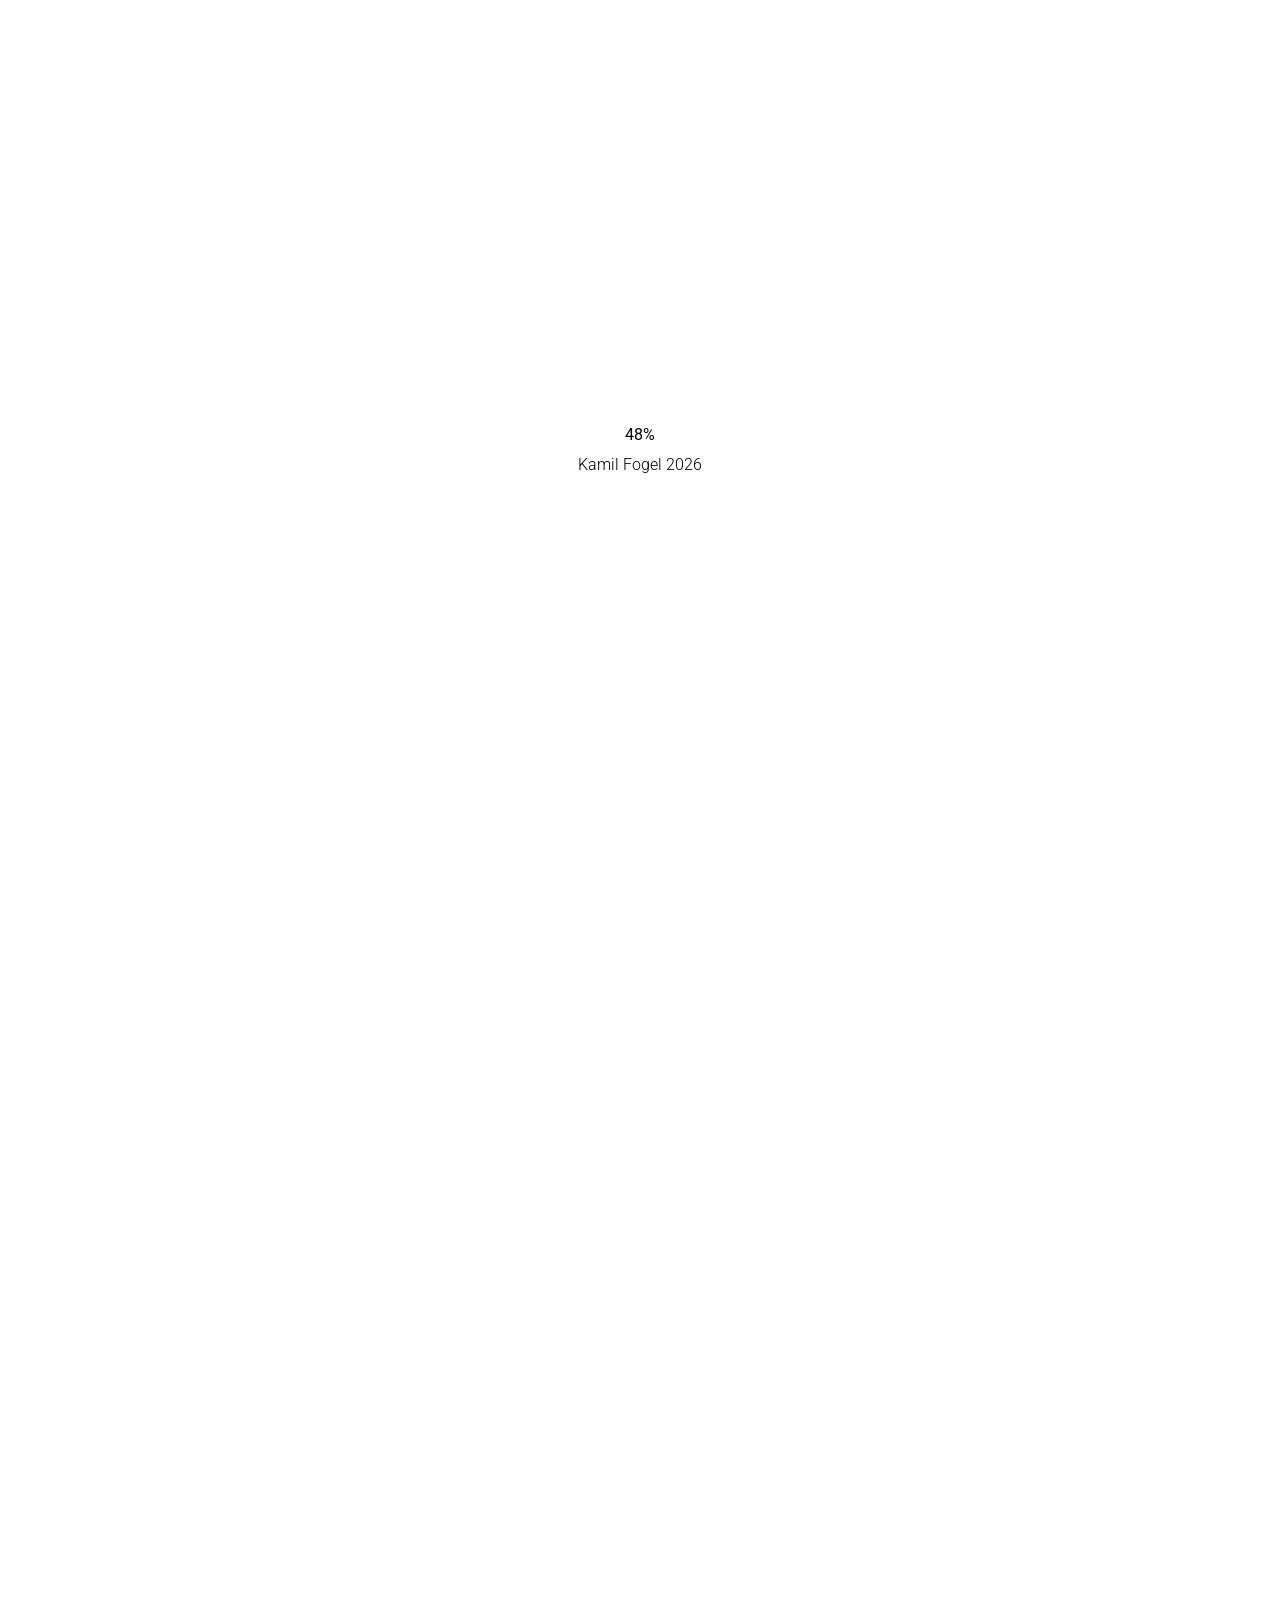
==== index.html @ c2417570 "Add preloader and fix hero 3D loading issue" ====
<!DOCTYPE html>
<html lang="en">
<head>
  <meta charset="UTF-8" />
  <meta name="viewport" content="width=device-width, initial-scale=1.0" />
  <title>Kamil Fogel — Portfolio</title>
  <link rel="preconnect" href="https://fonts.googleapis.com" />
  <link rel="preconnect" href="https://fonts.gstatic.com" crossorigin />
  <link href="https://fonts.googleapis.com/css2?family=Instrument+Serif:ital@0;1&family=Roboto:wght@300;400&display=swap" rel="stylesheet" />
  <link rel="stylesheet" href="typography.css" />
  <script src="nav-auto-hide.js" defer></script>
  <script type="importmap">
    {
      "imports": {
        "three": "https://unpkg.com/three@0.170.0/build/three.module.js",
        "three/addons/": "https://unpkg.com/three@0.170.0/examples/jsm/"
      }
    }
  </script>
  <style>
    *, *::before, *::after {
      box-sizing: border-box;
      margin: 0;
      padding: 0;
    }

    html, body {
      min-height: 100%;
    }

    /* Home: no horizontal page scroll; hero canvas is full viewport width and centered (typography.css override). */
    html,
    body {
      overflow-x: hidden !important;
    }

    .container {
      width: 100%;
      max-width: none;
      margin-left: auto;
      margin-right: auto;
      padding-left: var(--container-pad);
      padding-right: var(--container-pad);
      box-sizing: border-box;
    }

    body {
      background: #ffffff;
      transition: opacity 0.5s ease;
    }

    body.page-exit {
      opacity: 0;
    }

    /* —— Site preloader (hero 3D asset) —— */
    .site-preloader {
      position: fixed;
      inset: 0;
      z-index: 9999;
      display: flex;
      align-items: center;
      justify-content: center;
      background: #ffffff;
      opacity: 1;
      visibility: visible;
      transition: opacity 0.65s cubic-bezier(0.25, 0.1, 0.25, 1),
        visibility 0s linear 0s;
      pointer-events: all;
    }

    .site-preloader.is-done {
      opacity: 0;
      visibility: hidden;
      transition: opacity 0.65s cubic-bezier(0.25, 0.1, 0.25, 1),
        visibility 0s linear 0.65s;
      pointer-events: none;
    }

    .site-preloader__inner {
      display: flex;
      flex-direction: column;
      align-items: center;
      gap: 0.35em;
      text-align: center;
      font-family: 'Roboto', sans-serif;
      line-height: 1.5;
      color: #000000;
      -webkit-font-smoothing: antialiased;
    }

    .site-preloader__pct,
    .site-preloader__title {
      margin: 0;
      font-size: 16px;
    }

    .site-preloader__pct {
      font-weight: 400;
    }

    .site-preloader__title {
      font-weight: 300;
    }

    body.site-preloader-active .page-main {
      opacity: 0;
    }

    body.site-preloader-reveal .page-main {
      opacity: 1;
      transition: opacity 0.7s cubic-bezier(0.22, 1, 0.36, 1);
    }

    body.site-preloader-active nav.site-header,
    body.site-preloader-active .hero-3d__base,
    body.site-preloader-active .hero-3d__canvas-mount,
    body.site-preloader-active .site-contact {
      animation: none !important;
      opacity: 0 !important;
    }

    body.site-preloader-reveal nav.site-header {
      opacity: 0;
      animation: landingNavDrop 1.1s cubic-bezier(0.22, 1, 0.36, 1) 0.12s forwards;
    }

    body.site-preloader-reveal .hero-3d__base {
      opacity: 0;
      animation: landingBlackRise 1.25s cubic-bezier(0.22, 1, 0.36, 1) 0.28s forwards;
    }

    body.site-preloader-reveal .hero-3d__canvas-mount {
      opacity: 0;
      animation: landingPinkFade 1.2s cubic-bezier(0.22, 1, 0.36, 1) 0.06s forwards;
    }

    body.site-preloader-reveal .site-contact {
      opacity: 0;
      animation: landingContactRise 1.1s cubic-bezier(0.22, 1, 0.36, 1) 0.48s forwards;
    }

    @media (prefers-reduced-motion: reduce) {
      .site-preloader,
      .site-preloader.is-done {
        transition-duration: 0.2s;
      }

      body.site-preloader-reveal .page-main {
        transition-duration: 0.2s;
      }

      body.site-preloader-reveal nav.site-header,
      body.site-preloader-reveal .hero-3d__base,
      body.site-preloader-reveal .hero-3d__canvas-mount,
      body.site-preloader-reveal .site-contact {
        animation: none !important;
        opacity: 1 !important;
      }
    }

    a.project-card {
      color: inherit;
      text-decoration: none;
      display: flex;
      flex-direction: column;
      gap: 0.75rem;
      min-width: 0;
    }

    a.project-card:focus-visible {
      outline: 2px solid #000000;
      outline-offset: 4px;
    }

    .custom-cursor {
      position: fixed;
      left: 0;
      top: 0;
      z-index: 10000;
      pointer-events: none;
      display: inline-flex;
      align-items: center;
      justify-content: center;
      padding: 0;
      margin: 0;
      background: none;
      border: none;
      box-shadow: none;
      backdrop-filter: none;
      -webkit-backdrop-filter: none;
      letter-spacing: -0.01em;
      text-transform: lowercase;
      white-space: nowrap;
      transform: translate3d(-100px, -100px, 0);
      opacity: 0;
      transition: opacity 0.25s ease;
    }

    .custom-cursor.is-visible {
      opacity: 1;
    }

    .custom-cursor.is-suppressed-in-about {
      opacity: 0 !important;
      transition: opacity 0.25s ease;
    }

    @keyframes landingPinkFade {
      from { opacity: 0; }
      to { opacity: 1; }
    }

    @keyframes landingBlackRise {
      from {
        opacity: 0;
        transform: translateY(18px);
      }
      to {
        opacity: 1;
        transform: translateY(0);
      }
    }

    @keyframes landingNavDrop {
      from {
        opacity: 0;
        transform: translateY(-12px);
      }
      to {
        opacity: 1;
        transform: translateY(0);
      }
    }

    @keyframes landingContactRise {
      from {
        opacity: 0;
        transform: translateY(16px);
      }
      to {
        opacity: 1;
        transform: translateY(0);
      }
    }

    nav.site-header {
      position: fixed;
      top: 0;
      left: 0;
      right: 0;
      z-index: 5000;
      padding: 0;
      background: transparent;
      will-change: transform;
      opacity: 0;
      animation: landingNavDrop 1.1s cubic-bezier(0.22, 1, 0.36, 1) 1.23s forwards;
    }

    /* After intro animation: no keyframe fill so nav-auto-hide can own transform/opacity */
    nav.site-header.site-header--landing-done {
      animation: none;
      opacity: 1;
      transform: translateY(0);
    }

    nav .brand {
      color: inherit;
      text-decoration: none;
    }

    nav a {
      color: inherit;
      text-decoration: none;
      transition: filter 0.3s ease;
    }

    nav a:hover {
      filter: blur(4px);
    }

    .hero-view .container.hero-view__inner {
      position: relative;
      display: flex;
      flex-direction: column;
      align-items: center;
      justify-content: center;
      flex: 1 1 auto;
      width: 100%;
      padding-top: clamp(1rem, 4vh, 3rem);
      padding-bottom: clamp(1rem, 4vh, 3rem);
      padding-left: 0;
      padding-right: 0;
      max-width: none;
      overflow-x: visible;
      overflow-y: visible;
    }

    .site-contact {
      --site-contact-fade-ms: 0.55s;
      position: absolute;
      left: var(--container-pad);
      right: auto;
      bottom: 24px;
      text-align: left;
      align-items: flex-start;
      color: #000000;
      display: flex;
      flex-direction: column;
      gap: 0.15rem;
      transform: translateY(0);
      visibility: visible;
      transition: opacity var(--site-contact-fade-ms) cubic-bezier(0.25, 0.1, 0.25, 1),
        transform var(--site-contact-fade-ms) cubic-bezier(0.25, 0.1, 0.25, 1),
        visibility 0s linear 0s;
      opacity: 0;
      animation: landingContactRise 1.1s cubic-bezier(0.22, 1, 0.36, 1) 1.68s forwards;
    }

    /* After intro: drop keyframe fill so scroll hide/show can animate opacity (nav-auto-hide adds --intro-done). */
    .site-contact.site-contact--intro-done {
      animation: none;
      opacity: 1;
      transform: translateY(0);
    }

    .site-contact.is-hidden-on-scroll {
      opacity: 0;
      pointer-events: none;
      transform: translateY(12px);
      visibility: hidden;
      transition: opacity var(--site-contact-fade-ms) cubic-bezier(0.25, 0.1, 0.25, 1),
        transform var(--site-contact-fade-ms) cubic-bezier(0.25, 0.1, 0.25, 1),
        visibility 0s linear var(--site-contact-fade-ms);
    }

    .site-contact__label {
      margin: 0;
    }

    .site-contact__line {
      margin: 0;
    }

    .page-main {
      position: relative;
      padding-top: 5.5rem;
      width: 100%;
      overflow-x: visible;
    }

    .hero-view {
      position: relative;
      overflow-x: visible;
      display: flex;
      flex-direction: column;
      align-items: stretch;
      justify-content: center;
      min-height: calc(100vh - 5.5rem);
      min-height: calc(100svh - 5.5rem);
    }

    /* Hero: full-bleed stack + WebGL (no max-width grid); overflow visible through chain */
    .hero-stage {
      width: 100%;
      max-width: none;
      display: flex;
      align-items: center;
      justify-content: center;
      flex: 1 1 auto;
      min-height: 0;
      box-sizing: border-box;
      background: transparent;
      overflow: visible;
    }

    .hero-3d {
      /* Content width (layer1 + visual match to image_18); window below is 100vw to avoid clip */
      --hero-band-vw: 83.3vw;
      position: relative;
      width: 100%;
      max-width: none;
      margin: 0;
      transform-origin: center center;
      opacity: 1;
      transform: none;
      box-sizing: border-box;
      overflow: visible !important;
    }

    .hero-3d__stack {
      position: relative;
      display: flex;
      flex-direction: column;
      align-items: center;
      justify-content: center;
      width: 100%;
      max-width: none;
      min-width: 0;
      min-height: clamp(260px, 52vh, 600px);
      margin: 0 auto;
      line-height: 0;
      font-size: 0;
      overflow: visible !important;
    }

    .hero-3d__base-wrap {
      position: relative;
      z-index: 0;
      display: flex;
      align-items: center;
      justify-content: center;
      width: 100vw !important;
      max-width: none !important;
      left: 50%;
      transform: translateX(-50%);
      flex: 0 0 auto;
      box-sizing: border-box;
    }

    .hero-3d__base {
      position: relative;
      z-index: 0;
      display: block;
      width: var(--hero-band-vw, 83.3vw);
      max-width: none;
      height: auto;
      margin: 0;
      user-select: none;
      -webkit-user-drag: none;
      pointer-events: none;
      transform: none;
      transform-origin: center center;
      opacity: 0;
      animation: landingBlackRise 1.25s cubic-bezier(0.22, 1, 0.36, 1) 0.63s forwards;
    }

    .hero-3d__float-wrap {
      position: absolute;
      left: 0;
      top: 0;
      right: 0;
      bottom: 0;
      width: 100%;
      height: 100%;
      z-index: 2;
      pointer-events: none;
      perspective: 1000px;
      perspective-origin: 50% 50%;
      box-sizing: border-box;
      overflow: visible !important;
    }

    .hero-3d__float-inner {
      position: absolute;
      left: 0;
      top: 0;
      width: 100%;
      height: 100%;
      display: flex;
      align-items: center;
      justify-content: center;
      transform-style: preserve-3d;
      transform-origin: center center;
      will-change: transform;
      -webkit-backface-visibility: hidden;
      backface-visibility: hidden;
      box-sizing: border-box;
      overflow: visible !important;
    }

    /*
     * Full viewport width for WebGL raster (no edge clip on pink type); layer1 stays --hero-band-vw.
     */
    .hero-3d__canvas-mount {
      position: absolute !important;
      width: 100vw !important;
      max-width: none !important;
      left: 50% !important;
      top: 50% !important;
      transform: translate(-50%, calc(-50% - 50px)) !important;
      height: auto;
      min-height: clamp(192px, 32vw, 380px);
      max-height: min(52vh, 500px);
      overflow: visible !important;
      box-sizing: border-box;
      opacity: 0;
      animation: landingPinkFade 1.2s cubic-bezier(0.22, 1, 0.36, 1) 0.09s forwards;
    }

    .hero-3d__canvas-mount canvas {
      display: block;
      width: 100% !important;
      height: 100% !important;
      max-width: none !important;
      object-fit: contain;
    }

    @media (max-width: 767px) {
      .hero-3d__float-inner {
        transform: none !important;
      }

      /* Avoid 100vw horizontal overflow on narrow phones; keep 3D mount within hero width */
      .hero-3d__canvas-mount {
        width: 100% !important;
        max-width: 100% !important;
        left: 0 !important;
        right: 0 !important;
        margin-left: 0 !important;
        margin-right: 0 !important;
        transform: translateY(calc(-50% - 44px)) !important;
      }
    }

    @media (prefers-reduced-motion: reduce) {
      nav.site-header,
      .hero-3d__base,
      .hero-3d__canvas-mount,
      .site-contact {
        animation: none !important;
      }

      nav.site-header {
        opacity: 1 !important;
      }

      .hero-3d__base {
        opacity: 1 !important;
        transform: none !important;
      }

      .hero-3d__canvas-mount {
        opacity: 1 !important;
      }

      .site-contact {
        opacity: 1;
        transform: translateY(0);
      }
    }

    /*
     * Projects: full width inside site container (same horizontal inset as nav `.container`).
     * Column gap = 1.5rem (gap-x-6).
     */
    .projects-wrap {
      --project-col-gap: 1.5rem;
      --project-row-gap: 3.5rem;
      position: relative;
      z-index: 0;
      margin-top: 40px;
      padding-bottom: clamp(2.5rem, 6vh, 4rem);
      box-sizing: border-box;
      background: #ffffff;
    }

    /*
     * About: sticky full-viewport stack over projects (z-index 999), solid white.
     */
    .about-overlap-section {
      position: sticky;
      top: 0;
      z-index: 999;
      width: 100%;
      max-width: 100vw;
      margin-left: 0;
      margin-right: 0;
      box-sizing: border-box;
      padding: 0;
      min-height: 100vh;
      min-height: 100dvh;
      background-color: #ffffff;
      display: flex;
      flex-direction: column;
      align-items: center;
      justify-content: flex-start;
    }

    .about-fullbleed {
      width: 100%;
      max-width: 100%;
      margin: 0 auto;
      display: flex;
      justify-content: center;
      align-items: flex-start;
      box-sizing: border-box;
    }

    .about-fullbleed__img {
      display: block;
      width: 100%;
      max-width: 100%;
      height: auto;
      margin: 0 auto;
      object-fit: contain;
      object-position: top center;
    }

    /* Same horizontal inset as nav .container → aligns with “Kamil Fogel” */
    .about-back-to-top-wrap {
      position: absolute;
      left: 0;
      right: 0;
      bottom: 1.5rem;
      z-index: 1000;
      width: 100%;
      box-sizing: border-box;
      pointer-events: none;
    }

    .about-back-to-top-wrap .about-back-to-top {
      pointer-events: auto;
    }

    .about-back-to-top {
      font-family: 'Roboto', sans-serif;
      font-weight: 400;
      font-size: 16px;
      line-height: 1.35;
      color: #000000;
      background: transparent;
      border: none;
      padding: 0.25rem 0;
      margin: 0;
      cursor: pointer;
      text-align: left;
      text-decoration: none;
      -webkit-font-smoothing: antialiased;
      transition: filter 0.3s ease;
      display: inline-flex;
      align-items: center;
      flex-direction: row;
      gap: 0.22em;
    }

    .about-back-to-top::after {
      content: '';
      display: block;
      width: 0.88em;
      height: 0.8em;
      flex-shrink: 0;
      background: var(--arrow-ne-svg) no-repeat center / contain;
      transform: rotate(-45deg);
      transform-origin: center center;
    }

    .about-back-to-top:hover {
      filter: blur(4px);
    }

    .about-back-to-top:focus-visible {
      outline: 2px solid #000000;
      outline-offset: 4px;
    }

    #about,
    #work {
      scroll-margin-top: 5.5rem;
    }

    .site-bottom-sentinel {
      height: 0;
      width: 100%;
      pointer-events: none;
    }

    .projects-grid {
      display: grid;
      grid-template-columns: repeat(2, minmax(0, 1fr));
      column-gap: var(--project-col-gap);
      row-gap: var(--project-row-gap);
      align-items: start;
      width: 100%;
      min-width: 0;
    }

    .project-item {
      opacity: 0;
      transform: translateY(30px);
      transition: opacity 0.8s cubic-bezier(0.2, 0.6, 0.2, 1),
        transform 0.8s cubic-bezier(0.2, 0.6, 0.2, 1);
    }

    .project-item.visible {
      opacity: 1;
      transform: translateY(0);
    }

    .project-item:hover .project-card__img {
      transform: scale(0.97);
      filter: none;
    }

    .projects-grid .project-item:nth-child(2n).visible {
      transition-delay: 0.1s;
    }

    .projects-grid .project-item:nth-child(2n):not(.visible) {
      transition-delay: 0s;
    }

    .project-card {
      width: 100%;
      display: flex;
      flex-direction: column;
      gap: 0.75rem;
    }

    .project-card__caption {
      margin: 0;
      width: 100%;
      text-align: center;
      color: #000000;
      filter: blur(0);
      transition: filter 0.4s ease;
    }

    .project-item:hover .project-card__caption {
      filter: blur(4px);
    }

    .project-card__caption-sep {
      display: inline-block;
      padding: 0 8px;
      vertical-align: baseline;
    }

    .project-card__media {
      width: 100%;
      max-width: 100%;
      overflow: hidden;
    }

    .project-card__img {
      width: 100%;
      max-width: 100%;
      height: auto;
      display: block;
      transform: scale(1);
      filter: none;
      transition: transform 0.4s ease;
    }

    @media (min-width: 768px) and (max-width: 1024px) {
      .project-card__caption-name,
      .project-card__caption-type {
        font-size: 13px;
      }
    }

    @media (max-width: 767px) {
      .hero-3d {
        max-width: none;
      }

      .projects-grid {
        grid-template-columns: 1fr;
        column-gap: 0;
        row-gap: var(--project-row-gap);
      }

      .projects-grid .project-item:nth-child(2n).visible {
        transition-delay: 0s;
      }

      .projects-wrap {
        --project-col-gap: var(--grid-gutter, 16px);
      }
    }
  </style>
</head>
<body class="site-preloader-active">
  <div
    id="sitePreloader"
    class="site-preloader"
    role="status"
    aria-live="polite"
    aria-busy="true"
    aria-label="Loading portfolio"
  >
    <div class="site-preloader__inner">
      <p class="site-preloader__pct"><span id="sitePreloaderPct">0</span>%</p>
      <p class="site-preloader__title">Kamil Fogel 2026</p>
    </div>
  </div>

  <div id="customCursor" class="custom-cursor" aria-hidden="true">
    <span class="custom-cursor__label" id="cursorLabel">scroll</span>
  </div>

  <nav class="site-header" aria-label="Primary">
    <div class="container">
      <a class="brand" href="#">Kamil Fogel</a>
      <ul>
        <li><a href="#work">Work</a></li>
        <li><a href="#site-bottom" class="js-nav-about-bottom">About</a></li>
      </ul>
    </div>
  </nav>

  <main class="page-main">
    <section class="hero-view">
      <div class="container hero-view__inner">
        <div class="hero-stage">
          <div class="hero-3d" id="heroVisualRoot">
            <div class="hero-3d__stack">
              <div class="hero-3d__base-wrap">
                <img
                  class="hero-3d__base"
                  src="/images/layer1.png"
                  alt="Hi I'm Kamil — a ux/ui designer"
                  width="1200"
                  height="400"
                  decoding="async"
                  fetchpriority="high"
                />
              </div>
              <div class="hero-3d__float-wrap" aria-hidden="false">
                <div class="hero-3d__float-inner" id="heroFloatInner">
                  <div class="hero-3d__canvas-mount" id="heroKamilMount">
                    <canvas id="heroKamilCanvas" aria-label="Kamil 3D lettering"></canvas>
                  </div>
                </div>
              </div>
            </div>
          </div>
        </div>
        <div class="site-contact" aria-label="Contact information">
          <p class="site-contact__label">Contact</p>
          <p class="site-contact__line">kamil.fogel@gmail.com</p>
          <p class="site-contact__line">+972 52 666 2494</p>
        </div>
      </div>
    </section>

    <section class="container projects-wrap" id="work" aria-label="Selected work">
      <div class="projects-grid">
        <a
          href="devill.html"
          class="project-card project-item js-project-reveal js-cursor-hotspot js-page-transition"
          data-project-id="house-of-de-vill"
        >
          <div class="project-card__media">
            <img
              class="project-card__img"
              src="images/devill.jpg"
              alt="House of de vill project"
              width="828"
              height="622"
            />
          </div>
          <p class="project-card__caption">
            <span class="project-card__caption-name">House of de vill</span><span class="project-card__caption-sep"> / </span><span class="project-card__caption-type">ux.ui, branding</span>
          </p>
        </a>

        <a
          href="now.html"
          class="project-card project-item js-project-reveal js-cursor-hotspot js-page-transition"
          data-project-id="now"
        >
          <div class="project-card__media">
            <img
              class="project-card__img"
              src="images/now.jpg"
              alt="Now project"
              width="828"
              height="622"
            />
          </div>
          <p class="project-card__caption">
            <span class="project-card__caption-name">Now</span><span class="project-card__caption-sep"> / </span><span class="project-card__caption-type">ux.ui</span>
          </p>
        </a>

        <a
          href="balanced.html"
          class="project-card project-item js-project-reveal js-cursor-hotspot js-page-transition"
          data-project-id="balanced"
        >
          <div class="project-card__media">
            <img
              class="project-card__img"
              src="images/balanced.png"
              alt="Balanced project"
              width="828"
              height="622"
            />
          </div>
          <p class="project-card__caption">
            <span class="project-card__caption-name">Balanced</span><span class="project-card__caption-sep"> / </span><span class="project-card__caption-type">ux.ui, ai-powered development</span>
          </p>
        </a>

        <a
          href="health.html"
          class="project-card project-item js-project-reveal js-cursor-hotspot js-page-transition"
          data-project-id="health-cigarette"
        >
          <div class="project-card__media">
            <img
              class="project-card__img"
              src="images/healthcigarette.png"
              alt="Health cigarette motion project"
              width="828"
              height="622"
            />
          </div>
          <p class="project-card__caption">
            <span class="project-card__caption-name">Health cigarette</span><span class="project-card__caption-sep"> / </span><span class="project-card__caption-type">motion</span>
          </p>
        </a>

        <a
          href="scnd.html"
          class="project-card project-item js-project-reveal js-cursor-hotspot js-page-transition"
          data-project-id="scnd"
        >
          <div class="project-card__media">
            <img
              class="project-card__img"
              src="images/scnd.jpg"
              alt="Scnd branding project"
              width="828"
              height="622"
            />
          </div>
          <p class="project-card__caption">
            <span class="project-card__caption-name">Scnd</span><span class="project-card__caption-sep"> / </span><span class="project-card__caption-type">branding</span>
          </p>
        </a>

        <a
          href="metgala.html"
          class="project-card project-item js-project-reveal js-cursor-hotspot js-page-transition"
          data-project-id="met-gala"
        >
          <div class="project-card__media">
            <img
              class="project-card__img"
              src="images/metgala.png?v=20260601"
              alt="The met gala archive project"
              width="828"
              height="622"
            />
          </div>
          <p class="project-card__caption">
            <span class="project-card__caption-name">The met gala archive</span><span class="project-card__caption-sep"> / </span><span class="project-card__caption-type">ux.ui</span>
          </p>
        </a>
      </div>
    </section>

    <section
      id="about"
      class="about-overlap-section"
      aria-label="About Kamil Fogel"
    >
      <div class="about-fullbleed">
        <img
          class="about-fullbleed__img"
          src="/images/about.png"
          alt="About Kamil Fogel — visual communication, UX/UI, and brand identity"
          width="1920"
          height="1080"
        />
      </div>
      <div class="container about-back-to-top-wrap">
        <button type="button" class="about-back-to-top" id="backToTop" aria-label="Back to top">
          Back to top
        </button>
      </div>
    </section>
  </main>

  <div id="site-bottom" class="site-bottom-sentinel" tabindex="-1" aria-hidden="true"></div>

  <script>
    (function bindAboutNavScrollToBottom() {
      function scrollPageBottomSmooth() {
        var h = Math.max(document.body.scrollHeight, document.documentElement.scrollHeight);
        window.scrollTo({ top: h, behavior: 'smooth' });
      }
      var aboutNavLinks = document.querySelectorAll('a.js-nav-about-bottom');
      for (var an = 0; an < aboutNavLinks.length; an++) {
        aboutNavLinks[an].addEventListener('click', function (e) {
          if (e.metaKey || e.ctrlKey || e.shiftKey) return;
          e.preventDefault();
          scrollPageBottomSmooth();
        });
      }
      if (window.location.hash === '#site-bottom') {
        function runHashScroll() {
          window.requestAnimationFrame(function () {
            window.requestAnimationFrame(scrollPageBottomSmooth);
          });
        }
        if (document.readyState === 'complete') runHashScroll();
        else window.addEventListener('load', runHashScroll);
      }
    })();

    (function () {
      function bindPageTransitions() {
        var pageLinks = document.querySelectorAll('a.js-page-transition');
        for (var p = 0; p < pageLinks.length; p++) {
          pageLinks[p].addEventListener('click', function (e) {
            var href = this.getAttribute('href');
            if (!href || this.getAttribute('target') === '_blank' || e.metaKey || e.ctrlKey || e.shiftKey) return;
            e.preventDefault();
            document.body.classList.add('page-exit');
            window.setTimeout(function () {
              window.location.href = href;
            }, 480);
          });
        }
      }
      bindPageTransitions();

      var cursorEl = document.getElementById('customCursor');
      var cursorLabelEl = document.getElementById('cursorLabel');
      var heroFloatInner = document.getElementById('heroFloatInner');
      var heroKamilMount = document.getElementById('heroKamilMount');

      function isHeroMotionEnabled() {
        return window.matchMedia('(min-width: 768px)').matches;
      }
      var aboutSection = document.getElementById('about');
      var backToTopEl = document.getElementById('backToTop');
      var revealTargets = document.querySelectorAll('.js-project-reveal');
      var heroSectionForCursor = document.querySelector('.hero-view');
      var projectsSectionForCursor = document.getElementById('work');

      function isPointerOverProjects(clientX, clientY) {
        if (!projectsSectionForCursor || !projectsSectionForCursor.getBoundingClientRect) return false;
        var r = projectsSectionForCursor.getBoundingClientRect();
        return (
          clientX >= r.left &&
          clientX <= r.right &&
          clientY >= r.top &&
          clientY <= r.bottom
        );
      }

      function runRevealObservers() {
        if ('IntersectionObserver' in window) {
          var revealObserver = new IntersectionObserver(
            function (entries) {
              for (var r = 0; r < entries.length; r++) {
                var entry = entries[r];
                if (!entry.isIntersecting || entry.intersectionRatio < 0.15) continue;
                var el = entry.target;
                el.classList.add('visible');
                revealObserver.unobserve(el);
              }
            },
            {
              root: null,
              rootMargin: '0px',
              threshold: [0, 0.05, 0.1, 0.15, 0.2, 0.25, 0.5, 0.75, 1],
            }
          );
          for (var j = 0; j < revealTargets.length; j++) {
            revealObserver.observe(revealTargets[j]);
          }
        } else {
          for (var k = 0; k < revealTargets.length; k++) {
            revealTargets[k].classList.add('visible');
          }
        }
      }

      if (aboutSection && cursorEl && 'IntersectionObserver' in window) {
        var aboutCursorIO = new IntersectionObserver(
          function (entries) {
            for (var a = 0; a < entries.length; a++) {
              var en = entries[a];
              var inAbout =
                en.isIntersecting &&
                en.intersectionRatio > 0.02 &&
                en.boundingClientRect.top < (window.innerHeight || 1) * 0.95;
              if (inAbout) {
                cursorEl.classList.add('is-suppressed-in-about');
                cursorEl.classList.remove('is-visible');
              } else {
                cursorEl.classList.remove('is-suppressed-in-about');
              }
            }
          },
          { root: null, rootMargin: '0px', threshold: [0, 0.02, 0.06, 0.12, 0.2, 0.35, 0.5] }
        );
        aboutCursorIO.observe(aboutSection);
      }

      if (backToTopEl) {
        backToTopEl.addEventListener('click', function () {
          window.scrollTo({ top: 0, behavior: 'smooth' });
        });
      }

      if (!cursorEl) {
        runRevealObservers();
        return;
      }

      document.body.classList.add('is-hero-cursor-active');

      var CURSOR_TEXT_OFFSET_X = 14;
      var CURSOR_TEXT_OFFSET_Y = 16;
      var maxTiltX = 5.2;
      var maxTiltY = 5.8;
      var maxShiftX = 12;
      var maxShiftY = 10;
      /** Higher = snappier mouse follow; spring removed for gentle non-bouncy motion */
      var PARALLAX_SMOOTH_LAMBDA = 22;
      var parallaxState = {
        px: 0,
        py: 0,
        tpx: 0,
        tpy: 0,
        rx: 0,
        ry: 0,
        trx: 0,
        trY: 0,
      };
      var parallaxRafId = null;
      var lastParallaxTs = 0;

      function snapHeroParallax() {
        parallaxState.px = parallaxState.py = parallaxState.rx = parallaxState.ry = 0;
      }

      function resetParallaxTargets() {
        parallaxState.tpx = parallaxState.tpy = 0;
        parallaxState.trx = parallaxState.trY = 0;
      }

      function setParallaxTargetsFromMouse(clientX, clientY) {
        var nx;
        var ny;
        if (heroKamilMount && heroKamilMount.getBoundingClientRect) {
          var r = heroKamilMount.getBoundingClientRect();
          var rw = Math.max(r.width, 1);
          var rh = Math.max(r.height, 1);
          nx = (clientX - r.left) / rw - 0.5;
          ny = (clientY - r.top) / rh - 0.5;
          nx = Math.max(-0.55, Math.min(0.55, nx));
          ny = Math.max(-0.55, Math.min(0.55, ny));
        } else {
          var w = window.innerWidth || 1;
          var h = window.innerHeight || 1;
          nx = clientX / w - 0.5;
          ny = clientY / h - 0.5;
        }
        parallaxState.tpx = nx * maxShiftX * 2;
        parallaxState.tpy = ny * maxShiftY * 2;
        parallaxState.trx = -ny * maxTiltX * 2;
        parallaxState.trY = nx * maxTiltY * 2;
      }

      function smoothParallaxStep(dt) {
        var p = parallaxState;
        var dtSec = Math.min(50, dt) / 1000;
        var a = 1 - Math.exp(-PARALLAX_SMOOTH_LAMBDA * dtSec);
        p.px += (p.tpx - p.px) * a;
        p.py += (p.tpy - p.py) * a;
        p.rx += (p.trx - p.rx) * a;
        p.ry += (p.trY - p.ry) * a;
      }

      function applyHeroStackParallax() {
        if (!heroFloatInner) return;
        if (!isHeroMotionEnabled()) {
          heroFloatInner.style.transform = '';
          return;
        }
        var p = parallaxState;
        heroFloatInner.style.transform =
          'translate3d(' +
          p.px.toFixed(2) +
          'px,' +
          p.py.toFixed(2) +
          'px,0) rotateX(' +
          p.rx.toFixed(3) +
          'deg) rotateY(' +
          p.ry.toFixed(3) +
          'deg)';
      }

      function parallaxMoving() {
        var p = parallaxState;
        return (
          Math.abs(p.tpx - p.px) > 0.12 ||
          Math.abs(p.tpy - p.py) > 0.12 ||
          Math.abs(p.trx - p.rx) > 0.04 ||
          Math.abs(p.trY - p.ry) > 0.04
        );
      }

      function parallaxTick(ts) {
        if (!isHeroMotionEnabled() || !heroFloatInner) {
          parallaxRafId = null;
          lastParallaxTs = 0;
          return;
        }
        var now = ts != null ? ts : performance.now();
        var dt = lastParallaxTs ? Math.min(50, now - lastParallaxTs) : 16.67;
        lastParallaxTs = now;
        smoothParallaxStep(dt);
        applyHeroStackParallax();
        if (parallaxMoving()) {
          parallaxRafId = window.requestAnimationFrame(parallaxTick);
        } else {
          parallaxRafId = null;
          lastParallaxTs = 0;
        }
      }

      function scheduleParallaxTick() {
        if (parallaxRafId === null) parallaxRafId = window.requestAnimationFrame(parallaxTick);
      }

      function stopHeroParallaxNow() {
        if (parallaxRafId !== null) {
          window.cancelAnimationFrame(parallaxRafId);
          parallaxRafId = null;
        }
        lastParallaxTs = 0;
        resetParallaxTargets();
        snapHeroParallax();
        applyHeroStackParallax();
      }

      if (heroSectionForCursor && 'IntersectionObserver' in window) {
        var heroCursorIO = new IntersectionObserver(
          function (entries) {
            var en = entries[0];
            var active = en.isIntersecting && en.intersectionRatio >= 0.04;
            document.body.classList.toggle('is-hero-cursor-active', active);
            if (!active) {
              cursorEl.classList.remove('is-visible');
              stopHeroParallaxNow();
            }
          },
          { root: null, rootMargin: '0px', threshold: [0, 0.02, 0.04, 0.06, 0.1, 0.15, 0.25, 0.5, 0.75, 1] }
        );
        heroCursorIO.observe(heroSectionForCursor);
      }

      function moveCustomCursor(clientX, clientY) {
        var x = clientX + CURSOR_TEXT_OFFSET_X;
        var y = clientY + CURSOR_TEXT_OFFSET_Y;
        cursorEl.style.transform = 'translate3d(' + x + 'px, ' + y + 'px, 0)';
        if (!cursorEl.classList.contains('is-suppressed-in-about')) {
          cursorEl.classList.add('is-visible');
        }
      }

      function onMouseMove(e) {
        var overProjects = isPointerOverProjects(e.clientX, e.clientY);

        if (overProjects) {
          cursorEl.classList.remove('is-visible');
        } else if (document.body.classList.contains('is-hero-cursor-active')) {
          moveCustomCursor(e.clientX, e.clientY);
        } else {
          cursorEl.classList.remove('is-visible');
        }

        if (!heroFloatInner) return;
        if (!document.body.classList.contains('is-hero-cursor-active')) return;

        if (overProjects) {
          resetParallaxTargets();
          snapHeroParallax();
          scheduleParallaxTick();
          return;
        }

        if (isHeroMotionEnabled()) {
          setParallaxTargetsFromMouse(e.clientX, e.clientY);
          scheduleParallaxTick();
        } else {
          resetParallaxTargets();
          snapHeroParallax();
          lastParallaxTs = 0;
          applyHeroStackParallax();
        }
      }

      function onDocumentLeave() {
        cursorEl.classList.remove('is-visible');
        if (!document.body.classList.contains('is-hero-cursor-active')) return;
        resetParallaxTargets();
        if (isHeroMotionEnabled()) scheduleParallaxTick();
        else {
          snapHeroParallax();
          lastParallaxTs = 0;
          applyHeroStackParallax();
        }
      }

      window.addEventListener('resize', function () {
        if (!isHeroMotionEnabled()) {
          resetParallaxTargets();
          snapHeroParallax();
          lastParallaxTs = 0;
          if (parallaxRafId !== null) {
            window.cancelAnimationFrame(parallaxRafId);
            parallaxRafId = null;
          }
          applyHeroStackParallax();
        }
      }, { passive: true });

      runRevealObservers();

      window.addEventListener('mousemove', onMouseMove);
      document.documentElement.addEventListener('mouseleave', onDocumentLeave);
      window.addEventListener('blur', onDocumentLeave);

      if (cursorLabelEl) cursorLabelEl.textContent = 'scroll';
      if (isHeroMotionEnabled() && heroFloatInner && document.body.classList.contains('is-hero-cursor-active'))
        scheduleParallaxTick();
      else applyHeroStackParallax();
    })();

  </script>
  <script>
    (function initSitePreloader() {
      var PRELOADER_MIN_MS = 3000;
      var preloader = document.getElementById('sitePreloader');
      var pctEl = document.getElementById('sitePreloaderPct');
      if (!preloader || !pctEl) return;

      var startedAt = performance.now();
      var displayedPct = 0;
      var realPct = 0;
      var mode = 'synthetic';
      var assetReady = false;
      var dismissed = false;
      var rafId = null;

      function setProgress(percent, force) {
        var n = Math.round(Math.min(100, Math.max(0, percent)));
        if (!force && n < displayedPct) return;
        displayedPct = n;
        pctEl.textContent = String(n);
      }

      function dismissPreloader() {
        if (dismissed) return;
        dismissed = true;
        if (rafId !== null) {
          cancelAnimationFrame(rafId);
          rafId = null;
        }
        setProgress(100, true);
        preloader.classList.add('is-done');
        preloader.setAttribute('aria-busy', 'false');
        document.body.classList.remove('site-preloader-active');
        document.body.classList.add('site-preloader-reveal');

        window.setTimeout(function () {
          document.body.classList.add('site-preloader-complete');
          var nav = document.querySelector('nav.site-header');
          if (nav) nav.classList.add('site-header--landing-done');
          var contact = document.querySelector('.site-contact');
          if (contact) contact.classList.add('site-contact--intro-done');
        }, 700);
      }

      function tryDismissAtHundred() {
        if (dismissed || displayedPct < 100 || !assetReady) return;
        dismissPreloader();
      }

      function onAssetReady() {
        assetReady = true;
        if (mode === 'real') {
          setProgress(100, true);
          dismissPreloader();
        } else {
          tryDismissAtHundred();
        }
      }

      function tick(now) {
        if (dismissed) return;

        if (mode === 'synthetic') {
          var elapsed = now - startedAt;
          var synthetic = Math.min(100, (elapsed / PRELOADER_MIN_MS) * 100);
          setProgress(synthetic, true);

          if (synthetic >= 100) {
            if (assetReady) {
              dismissPreloader();
              return;
            }
            mode = 'real';
            setProgress(realPct, true);
          }
        }

        rafId = requestAnimationFrame(tick);
      }

      document.addEventListener('hero-asset-progress', function (e) {
        var p = e.detail && e.detail.progress;
        if (typeof p !== 'number') return;
        realPct = p * 100;
        if (mode === 'real') setProgress(realPct, true);
      });

      document.addEventListener('hero-asset-ready', onAssetReady);

      if (!document.getElementById('heroKamilCanvas')) {
        assetReady = true;
      }

      rafId = requestAnimationFrame(tick);

      window.setTimeout(function () {
        if (!dismissed) onAssetReady();
      }, 60000);
    })();
  </script>
  <script type="module" src="hero-kamil-3d.js"></script>
</body>
</html>
---- typography.css ----
/**
 * Global L1–L4 typography (index, case studies).
 * Requires: Instrument Serif (italic), Roboto 300 & 400.
 */

/* —— Global layout tokens (shared: home + case studies). Use var(--grid-gutter) in page grids. —— */
:root {
  --container-pad: clamp(20px, 2.2vw, 24px);
  --grid-gutter: clamp(16px, 2vw, 24px);
  --case-section-gap: 100px;
  /*
   * Shared NE arrow (45° shaft + two-segment head). Same stroke/geometry everywhere;
   * scale only via width/height on each ::after. vector-effect keeps hairline consistent.
   */
  --arrow-ne-svg: url("data:image/svg+xml,%3Csvg xmlns='http://www.w3.org/2000/svg' viewBox='0 0 28 28' fill='none'%3E%3Cpath vector-effect='non-scaling-stroke' d='M3.5 24.5L24.5 3.5M24.5 3.5L13.5 3.5M24.5 3.5L24.5 14.5' stroke='%23000000' stroke-width='1' stroke-linecap='round' stroke-linejoin='round'/%3E%3C/svg%3E");
}

@media (max-width: 1024px) {
  :root {
    --grid-gutter: clamp(12px, 1.85vw, 20px);
    --case-section-gap: clamp(72px, 9vw, 96px);
  }
}

@media (max-width: 767px) {
  :root {
    --container-pad: 20px;
    --grid-gutter: 16px;
    --case-section-gap: clamp(48px, 10vw, 64px);
  }
}

html {
  overflow-x: hidden;
}

/* —— L1: Case study hero titles — Roboto 48px Light, ALL CAPS —— */
.case-hero-title,
.case-health-hero-title {
  font-family: 'Roboto', sans-serif;
  font-style: normal;
  font-weight: 300;
  font-size: 48px;
  line-height: 1.2;
  letter-spacing: 0.05em;
  text-transform: uppercase;
  color: #000000;
  text-align: center;
  text-rendering: optimizeLegibility;
  -webkit-font-smoothing: antialiased;
  -moz-osx-font-smoothing: grayscale;
  padding: 100px 0 0;
  margin: 0 0 12px;
}

/* —— L2: Section headers — Roboto Regular 20px, ALL CAPS —— */
.case-subhead,
.case-now-ds-item .case-subhead,
.case-now-cs-stack--vertical .case-now-cs-style3-heading {
  font-family: 'Roboto', sans-serif;
  font-weight: 400;
  font-size: 20px;
  line-height: 1.35;
  letter-spacing: 0.05em;
  text-transform: uppercase;
  color: #000000;
}

/* —— L3: Nav, contact label, project names — Roboto Regular 16px, sentence case from markup —— */
nav,
nav .brand,
.site-contact__label,
.project-card__caption-name,
.project-card__caption-sep {
  font-family: 'Roboto', sans-serif;
  font-weight: 400;
  font-size: 16px;
  line-height: 1.35;
  letter-spacing: normal;
  color: #000000;
  -webkit-font-smoothing: antialiased;
  -moz-osx-font-smoothing: grayscale;
}

nav ul a {
  text-transform: none;
}

nav .brand {
  text-transform: none;
}

/*
 * Primary site nav: full-width bar, same side padding as `.container` (--container-pad).
 * Optional cap: set --site-grid-max-width on :root to match a global content max-width.
 * Brand (left) ↔ links (right): space-between; Work / About: fixed gap, never wrap.
 */
nav:not(.case-next-project) .container {
  display: flex;
  flex-wrap: nowrap;
  justify-content: space-between;
  align-items: center;
  gap: clamp(12px, 3vw, 24px);
  width: 100%;
  max-width: var(--site-grid-max-width, none);
  margin-left: auto;
  margin-right: auto;
  box-sizing: border-box;
  padding-left: var(--container-pad, 24px);
  padding-right: var(--container-pad, 24px);
  padding-top: 1.5rem;
  padding-bottom: 1.5rem;
}

nav:not(.case-next-project) .brand {
  flex: 0 1 auto;
  min-width: 0;
}

nav:not(.case-next-project) .container > ul {
  flex: 0 0 auto;
  display: flex;
  flex-flow: row nowrap;
  align-items: center;
  justify-content: flex-end;
  gap: 40px;
  list-style: none;
  margin: 0;
  padding: 0;
  white-space: nowrap;
}

nav:not(.case-next-project) .container > ul > li {
  flex-shrink: 0;
  white-space: nowrap;
}

nav:not(.case-next-project) .container > ul > li > a {
  white-space: nowrap;
}

/* Top strip: reveals scroll-hidden nav on hover (below nav z-index; hits pass through nav when pointer-events: none) */
.site-nav-hover-zone {
  position: fixed;
  top: 0;
  left: 0;
  right: 0;
  height: 60px;
  z-index: 4999;
  pointer-events: auto;
  background: transparent;
}

body.case-page .site-nav-hover-zone {
  z-index: 9999;
}

/* Primary nav auto-hide (scroll) — home + case studies */
nav.site-header,
body.case-page > nav:not(.case-next-project) {
  transition:
    transform 0.3s ease,
    opacity 0.3s ease;
}

nav.site-header.is-header-hidden,
body.case-page > nav:not(.case-next-project).is-header-hidden {
  /* Beat home landing keyframes (forwards) so scroll hide / hover zone work */
  animation: none !important;
  transform: translateY(-100%) !important;
  opacity: 0 !important;
  pointer-events: none;
}

.site-contact__label {
  text-transform: none;
}

.project-card__caption-name {
  text-transform: none;
}

.case-subhead {
  text-align: left;
  margin-bottom: 1.25rem;
}

/* —— L4: Project hero metadata (type, field, time, year) — Roboto Light 16px —— */
.case-meta-part,
.case-meta-sep {
  font-family: 'Roboto', sans-serif;
  font-weight: 300;
  font-size: 16px;
  line-height: 1.35;
  letter-spacing: normal;
  color: #000000;
  -webkit-font-smoothing: antialiased;
  -moz-osx-font-smoothing: grayscale;
}

.case-meta-part {
  text-transform: lowercase;
}

.case-meta-sep {
  flex-shrink: 0;
  user-select: none;
}

.case-main .case-meta-row {
  gap: 12px var(--grid-gutter, 16px);
}

/* Uniform rhythm: title (L1 margin-bottom 12px) → metadata (L4) → external link (L3) */
.case-main .case-prototype-link-wrap {
  text-align: center;
  margin-top: 60px;
  margin-bottom: 20px;
  padding: 0;
}

/* L3: External project links — Roboto Regular 16px, NE arrow via ::after (same asset as next-project / about) */
.case-prototype-link {
  font-family: 'Roboto', sans-serif;
  font-weight: 400;
  font-size: 16px;
  line-height: 1.35;
  color: #000000;
  text-transform: lowercase;
  text-decoration: none;
  display: inline-flex !important;
  align-items: center;
  justify-content: center;
  flex-wrap: wrap;
  box-sizing: border-box;
  max-width: 100%;
  margin: 0;
  padding: 4px 8px;
  filter: none;
  transition: all 0.3s ease;
  letter-spacing: normal;
  -webkit-font-smoothing: antialiased;
  -moz-osx-font-smoothing: grayscale;
}

.case-prototype-link::after {
  content: '';
  display: block;
  width: 0.88em;
  height: 0.8em;
  flex-shrink: 0;
  margin-left: 0.22em;
  align-self: center;
  background: var(--arrow-ne-svg) no-repeat center / contain;
}

@media (hover: hover) {
  .case-prototype-link:hover {
    filter: blur(2px);
  }
}

.case-prototype-link:focus-visible {
  outline: 2px solid #000000;
  outline-offset: 4px;
  filter: none;
}

/* —— L4: Body, footer detail, UI chrome —— */
body {
  font-family: 'Roboto', sans-serif;
  font-weight: 300;
  font-size: 16px;
  line-height: 1.6;
  color: #000000;
  overflow-x: hidden;
}

img,
video {
  max-width: 100%;
  height: auto;
}

.case-body,
.case-now-research-copy,
.case-now-cs-stack--vertical .case-now-cs-challenge-body,
.case-now-cs-stack--vertical .case-now-cs-solution-body,
.site-contact__line,
.research-intro-para,
.video-walkthrough-overlay-inner span {
  font-family: 'Roboto', sans-serif;
  font-weight: 300;
  font-size: 16px;
  line-height: 1.6;
  color: #000000;
}

.project-card__caption-type {
  font-family: 'Roboto', sans-serif;
  font-weight: 300;
  font-size: 16px;
  line-height: 1.6;
  color: #000000;
  text-transform: lowercase;
  letter-spacing: normal;
}

/* Landing custom cursor: black scroll/view label only (no pill), same L4 type metrics */
.custom-cursor,
.custom-cursor__label {
  font-family: 'Roboto', sans-serif;
  font-weight: 300;
  font-size: 16px;
  line-height: 1.6;
  color: #000000;
}

.case-body,
.case-now-research-copy,
.research-intro-para {
  line-height: 1.4;
}

.research-intro-para .research-label,
.research-intro-para .research-regular {
  font-weight: 400;
}

.case-body strong {
  font-weight: 400;
}

/* —— L1: “Next project” — Roboto 48px Light, ALL CAPS (matches case hero title) —— */
.case-next-project {
  width: 100%;
  margin: 0;
  margin-top: clamp(6rem, 14vw, 15rem);
  padding: 0 0 5rem;
  box-sizing: border-box;
  text-align: center;
}

.case-next-project__link {
  font-family: 'Roboto', sans-serif;
  font-style: normal;
  font-weight: 300;
  font-size: 48px;
  line-height: 1.2;
  letter-spacing: 0.05em;
  text-transform: uppercase;
  color: #000000;
  text-decoration: none;
  text-rendering: optimizeLegibility;
  -webkit-font-smoothing: antialiased;
  -moz-osx-font-smoothing: grayscale;
  display: inline-flex;
  align-items: center;
  justify-content: center;
  gap: 0.35em;
  transition: filter 0.4s ease;
}

/* “Next project”: same NE arrow as .case-prototype-link; larger box (cap-sized title) */
.case-next-project__link::after {
  content: '';
  display: block;
  width: 1.15cap;
  height: 1cap;
  flex-shrink: 0;
  margin-bottom: 0.04em;
  background: var(--arrow-ne-svg) no-repeat center / contain;
}

@media (hover: hover) {
  .case-next-project__link:hover {
    filter: blur(4px);
  }
}

.case-next-project__link:focus-visible {
  outline: 2px solid #000000;
  outline-offset: 10px;
}

/* Tablet / small laptop: ~20% smaller type to reduce overlap */
@media (min-width: 768px) and (max-width: 1024px) {
  .case-subhead,
  .case-now-ds-item .case-subhead,
  .case-now-cs-stack--vertical .case-now-cs-style3-heading {
    font-size: 16px;
  }

  .case-body,
  .case-now-research-copy,
  .case-now-cs-stack--vertical .case-now-cs-challenge-body,
  .case-now-cs-stack--vertical .case-now-cs-solution-body,
  .case-meta-part,
  .case-prototype-link,
  .site-contact__line,
  .project-card__caption-type {
    font-size: 13px;
  }

  nav,
  nav .brand,
  nav ul a,
  nav:not(.case-next-project) .container > ul > li > a,
  .project-card__caption-name,
  .project-card__caption-sep,
  .site-contact__label {
    font-size: 13px;
  }

  .case-hero-title,
  .case-health-hero-title {
    font-size: 42px;
  }

  .case-next-project__link {
    font-size: 42px;
  }
}

/* Mobile: single-column case grids, tighter hero, compact nav */
@media (max-width: 767px) {
  .case-hero-title,
  .case-health-hero-title {
    font-size: clamp(28px, 8vw, 48px);
    padding: 48px 0 0;
    margin-bottom: 12px;
  }

  .case-next-project {
    margin-top: clamp(3rem, 10vw, 8rem);
    padding-bottom: clamp(2.5rem, 8vw, 4rem);
  }

  .case-next-project__link {
    font-size: clamp(28px, 8vw, 48px);
  }

  nav:not(.case-next-project) .container {
    padding-top: 1rem;
    padding-bottom: 1rem;
  }

  nav:not(.case-next-project) .container > ul {
    gap: 24px;
  }

  nav,
  nav .brand,
  nav:not(.case-next-project) .container > ul > li > a {
    font-size: 14px;
  }

  /* Collapse 12-col-style grids inside case studies to one column */
  .case-page .case-main *[class*='grid'],
  .case-page .case-main *[class*='-stack'],
  .case-page .case-main .metgala-mosaic,
  .case-page .case-main .case-health-triptych,
  .case-page .case-main .screens-mosaic,
  .case-page .case-main .case-hero-meta-shell {
    grid-template-columns: 1fr !important;
    column-gap: var(--grid-gutter) !important;
  }

  .case-page .case-main *[class*='grid'] > *,
  .case-page .case-main *[class*='-stack'] > *,
  .case-page .case-main .metgala-mosaic > *,
  .case-page .case-main .case-health-triptych > *,
  .case-page .case-main .screens-mosaic > *,
  .case-page .case-main .case-hero-meta-shell > * {
    grid-column: 1 / -1 !important;
  }
}
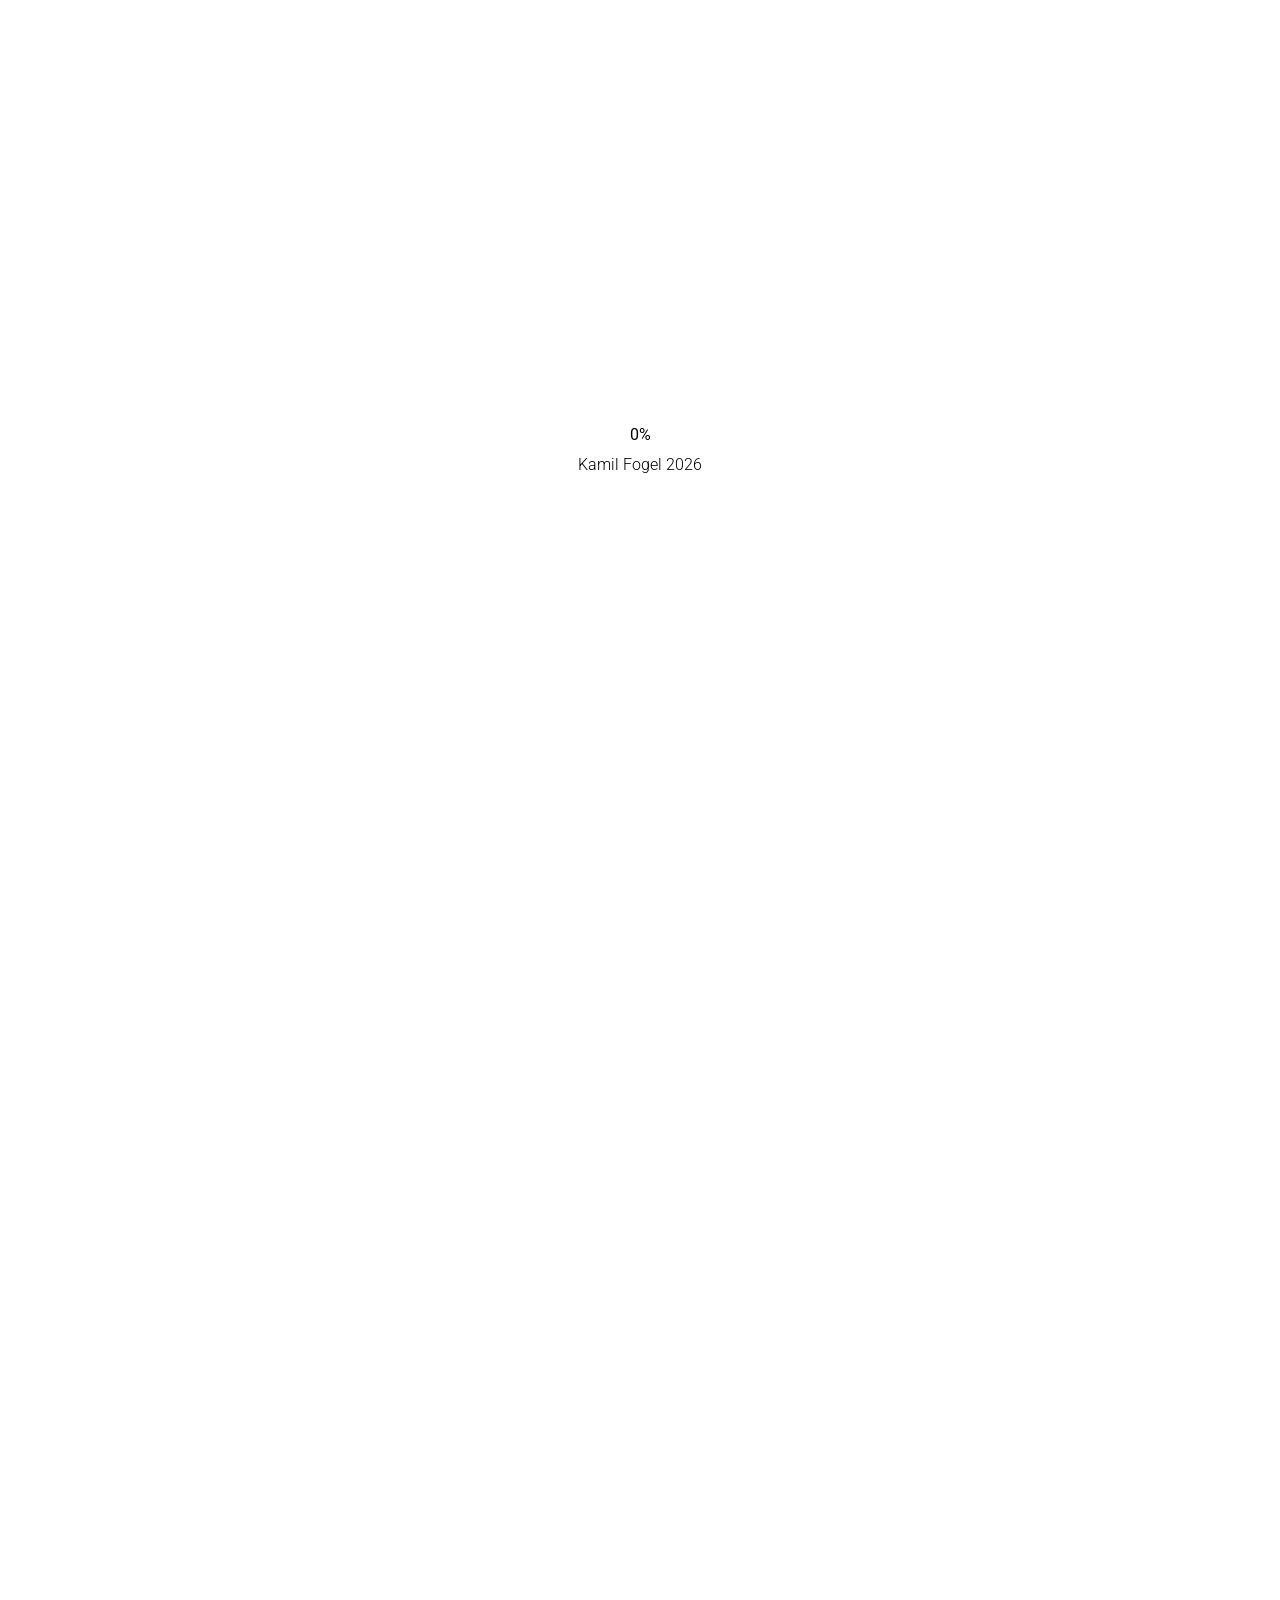
==== commit b37091ee: "Add preloader and fix hero 3D loading issue" ====
--- a/index.html
+++ b/index.html
@@ -1329,34 +1329,24 @@
   </script>
   <script>
     (function initSitePreloader() {
-      var PRELOADER_MIN_MS = 3000;
       var preloader = document.getElementById('sitePreloader');
       var pctEl = document.getElementById('sitePreloaderPct');
       if (!preloader || !pctEl) return;
 
-      var startedAt = performance.now();
       var displayedPct = 0;
-      var realPct = 0;
-      var mode = 'synthetic';
-      var assetReady = false;
-      var dismissed = false;
-      var rafId = null;
-
-      function setProgress(percent, force) {
+      var finished = false;
+
+      function setProgress(percent) {
         var n = Math.round(Math.min(100, Math.max(0, percent)));
-        if (!force && n < displayedPct) return;
+        if (n < displayedPct) return;
         displayedPct = n;
         pctEl.textContent = String(n);
       }
 
-      function dismissPreloader() {
-        if (dismissed) return;
-        dismissed = true;
-        if (rafId !== null) {
-          cancelAnimationFrame(rafId);
-          rafId = null;
-        }
-        setProgress(100, true);
+      function finishPreloader() {
+        if (finished) return;
+        finished = true;
+        setProgress(100);
         preloader.classList.add('is-done');
         preloader.setAttribute('aria-busy', 'false');
         document.body.classList.remove('site-preloader-active');
@@ -1371,59 +1361,20 @@
         }, 700);
       }
 
-      function tryDismissAtHundred() {
-        if (dismissed || displayedPct < 100 || !assetReady) return;
-        dismissPreloader();
-      }
-
-      function onAssetReady() {
-        assetReady = true;
-        if (mode === 'real') {
-          setProgress(100, true);
-          dismissPreloader();
-        } else {
-          tryDismissAtHundred();
-        }
-      }
-
-      function tick(now) {
-        if (dismissed) return;
-
-        if (mode === 'synthetic') {
-          var elapsed = now - startedAt;
-          var synthetic = Math.min(100, (elapsed / PRELOADER_MIN_MS) * 100);
-          setProgress(synthetic, true);
-
-          if (synthetic >= 100) {
-            if (assetReady) {
-              dismissPreloader();
-              return;
-            }
-            mode = 'real';
-            setProgress(realPct, true);
-          }
-        }
-
-        rafId = requestAnimationFrame(tick);
-      }
-
       document.addEventListener('hero-asset-progress', function (e) {
         var p = e.detail && e.detail.progress;
-        if (typeof p !== 'number') return;
-        realPct = p * 100;
-        if (mode === 'real') setProgress(realPct, true);
+        if (typeof p === 'number') setProgress(p * 100);
       });
 
-      document.addEventListener('hero-asset-ready', onAssetReady);
+      document.addEventListener('hero-asset-ready', finishPreloader);
 
       if (!document.getElementById('heroKamilCanvas')) {
-        assetReady = true;
-      }
-
-      rafId = requestAnimationFrame(tick);
+        finishPreloader();
+        return;
+      }
 
       window.setTimeout(function () {
-        if (!dismissed) onAssetReady();
+        if (!finished) finishPreloader();
       }, 60000);
     })();
   </script>
